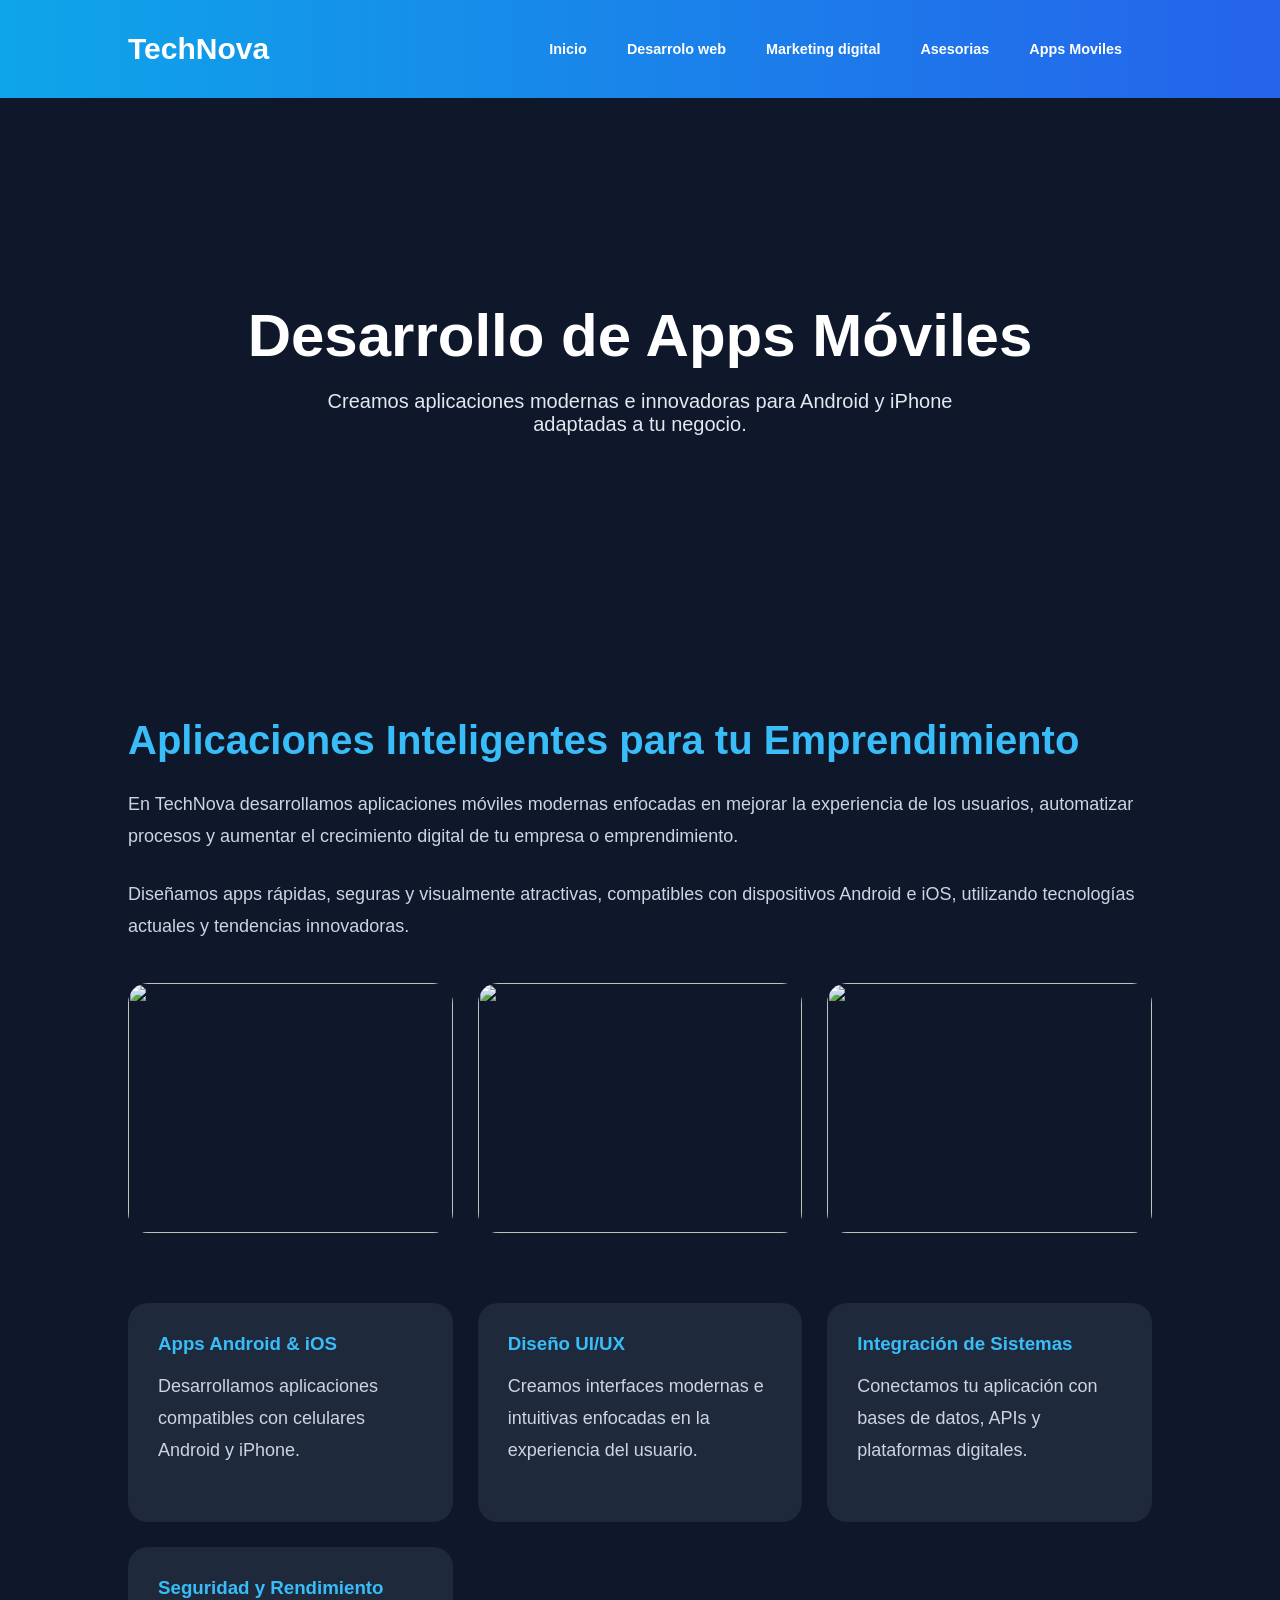
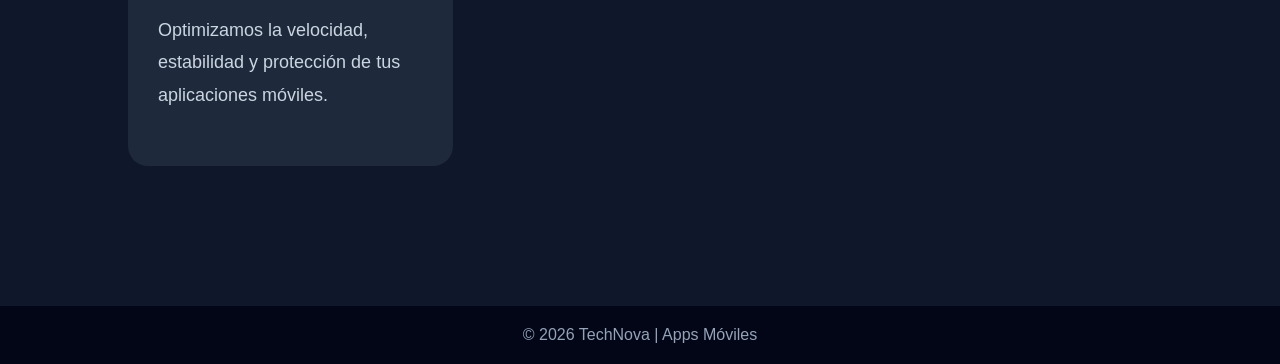
==== apps.html @ 3c4a74dc "Add files via upload" ====
<!DOCTYPE html>
<html lang="en">
<head>
    <meta charset="UTF-8">
    <meta name="viewport" content="width=device-width, initial-scale=1.0">
    <title>Apps Móviles | TechNova</title>
    <link rel="stylesheet" href="app.css">
    </head>
<body>   
<header>  
    <div class="logo">TechNova</div>
    <div class="rayas" id="rayas-open">
         <span></span>
         <span></span>
         <span></span>
      </div>
    <nav>
         <ul class="menu">
            <li><a href="inicio.html">Inicio</a></li>
            <li><a href="desarrollo web.html">Desarrolo web</a></li>
         <li class="submenu">
            <a href="marketing.html">Marketing digital</a>
         </li>
          <li class="submenu">
            <a href="asesoriad.html">Asesorias</a>
        </li>
          <li class="submenu">
            <a href="apps.html">Apps Moviles</a>  
          </li>
      </nav> 
  </header>

  <section class="hero">

    <h1>Desarrollo de Apps Móviles</h1>

    <p>
      Creamos aplicaciones modernas e innovadoras
      para Android y iPhone adaptadas a tu negocio.
    </p>

  </section>

  <section class="contenido">

    <h2>Aplicaciones Inteligentes para tu Emprendimiento</h2>

    <p>
      En TechNova desarrollamos aplicaciones móviles modernas
      enfocadas en mejorar la experiencia de los usuarios,
      automatizar procesos y aumentar el crecimiento digital
      de tu empresa o emprendimiento.
    </p>

    <p>
      Diseñamos apps rápidas, seguras y visualmente atractivas,
      compatibles con dispositivos Android e iOS, utilizando
      tecnologías actuales y tendencias innovadoras.
    </p>

    <div class="galeria">

      <img src="https://images.unsplash.com/photo-1523475472560-d2df97ec485c?q=80&w=1200&auto=format&fit=crop">

      <img src="https://images.unsplash.com/photo-1551650975-87deedd944c3?q=80&w=1200&auto=format&fit=crop">

      <img src="https://images.unsplash.com/photo-1512941937669-90a1b58e7e9c?q=80&w=1200&auto=format&fit=crop">

    </div>

    <div class="servicios">

      <div class="box">

        <h3>Apps Android & iOS</h3>

        <p>
          Desarrollamos aplicaciones compatibles
          con celulares Android y iPhone.
        </p>

      </div>

      <div class="box">

        <h3>Diseño UI/UX</h3>

        <p>
          Creamos interfaces modernas e intuitivas
          enfocadas en la experiencia del usuario.
        </p>

      </div>

      <div class="box">

        <h3>Integración de Sistemas</h3>

        <p>
          Conectamos tu aplicación con bases de datos,
          APIs y plataformas digitales.
        </p>

      </div>

      <div class="box">

        <h3>Seguridad y Rendimiento</h3>

        <p>
          Optimizamos la velocidad, estabilidad
          y protección de tus aplicaciones móviles.
        </p>

      </div>

    </div>

  </section>

  <footer>
    © 2026 TechNova | Apps Móviles
  </footer>
</body>
</html>
---- app.css ----
*{
      margin:0;
      padding:0;
      box-sizing:border-box;
      font-family:Arial, Helvetica, sans-serif;
    }

    body{
      background:#0f172a;
      color:white;
    }

    header{
      background:linear-gradient(90deg,#0ea5e9,#2563eb);
      padding:20px 10%;
      display:flex;
      justify-content:space-between;
      align-items:center;
    }
    .menu {
   list-style: none;
   display: flex;
   align-items: center;
   margin: 0;
   padding: 20px;
}
 
   .menu li {
   margin: 0 10px;
}

   .menu li a {
   text-decoration: none;
   color: white;
   font-size: 0.9rem;
   font-weight: bold;
   transition: color  0.3s;
}

   .menu li a:hover {
   color: #0ea5e9;
}

   .separador {
   color: white;
   font-size: 0.8rem;
   opacity: 0.7;
}

    .logo{
      font-size:30px;
      font-weight:bold;
    }

    nav a{
      color:white;
      text-decoration:none;
      margin-left:20px;
      transition:0.3s;
    }

    nav a:hover{
      color:#dbeafe;
    }

    .hero{
      height:60vh;
      display:flex;
      justify-content:center;
      align-items:center;
      flex-direction:column;
      text-align:center;
      padding:20px;
      background:
      linear-gradient(rgba(15,23,42,0.7), rgba(15,23,42,0.7)),
      url('https://images.unsplash.com/photo-1512941937669-90a1b58e7e9c?q=80&w=1400&auto=format&fit=crop');
      background-size:cover;
      background-position:center;
    }

    .hero h1{
      font-size:60px;
      margin-bottom:20px;
    }

    .hero p{
      max-width:700px;
      font-size:20px;
      color:#e2e8f0;
    }

    .contenido{
      padding:80px 10%;
    }

    .contenido h2{
      font-size:40px;
      margin-bottom:25px;
      color:#38bdf8;
    }

    .contenido p{
      color:#cbd5e1;
      line-height:1.8;
      margin-bottom:25px;
      font-size:18px;
    }

    .galeria{
      display:grid;
      grid-template-columns:repeat(auto-fit,minmax(300px,1fr));
      gap:25px;
      margin-top:40px;
    }

    .galeria img{
      width:100%;
      height:250px;
      object-fit:cover;
      border-radius:20px;
      transition:0.3s;
    }

    .galeria img:hover{
      transform:scale(1.03);
    }

    .servicios{
      margin-top:70px;
      display:grid;
      grid-template-columns:repeat(auto-fit,minmax(250px,1fr));
      gap:25px;
    }

    .box{
      background:#1e293b;
      padding:30px;
      border-radius:20px;
      transition:0.3s;
    }

    .box:hover{
      background:#334155;
      transform:translateY(-10px);
    }

    .box h3{
      margin-bottom:15px;
      color:#38bdf8;
    }

    footer{
      margin-top:60px;
      background:#020617;
      text-align:center;
      padding:20px;
      color:#94a3b8;
    }

    @media(max-width:768px){

      .hero h1{
        font-size:40px;
      }

      .hero p{
        font-size:18px;
      }

    }
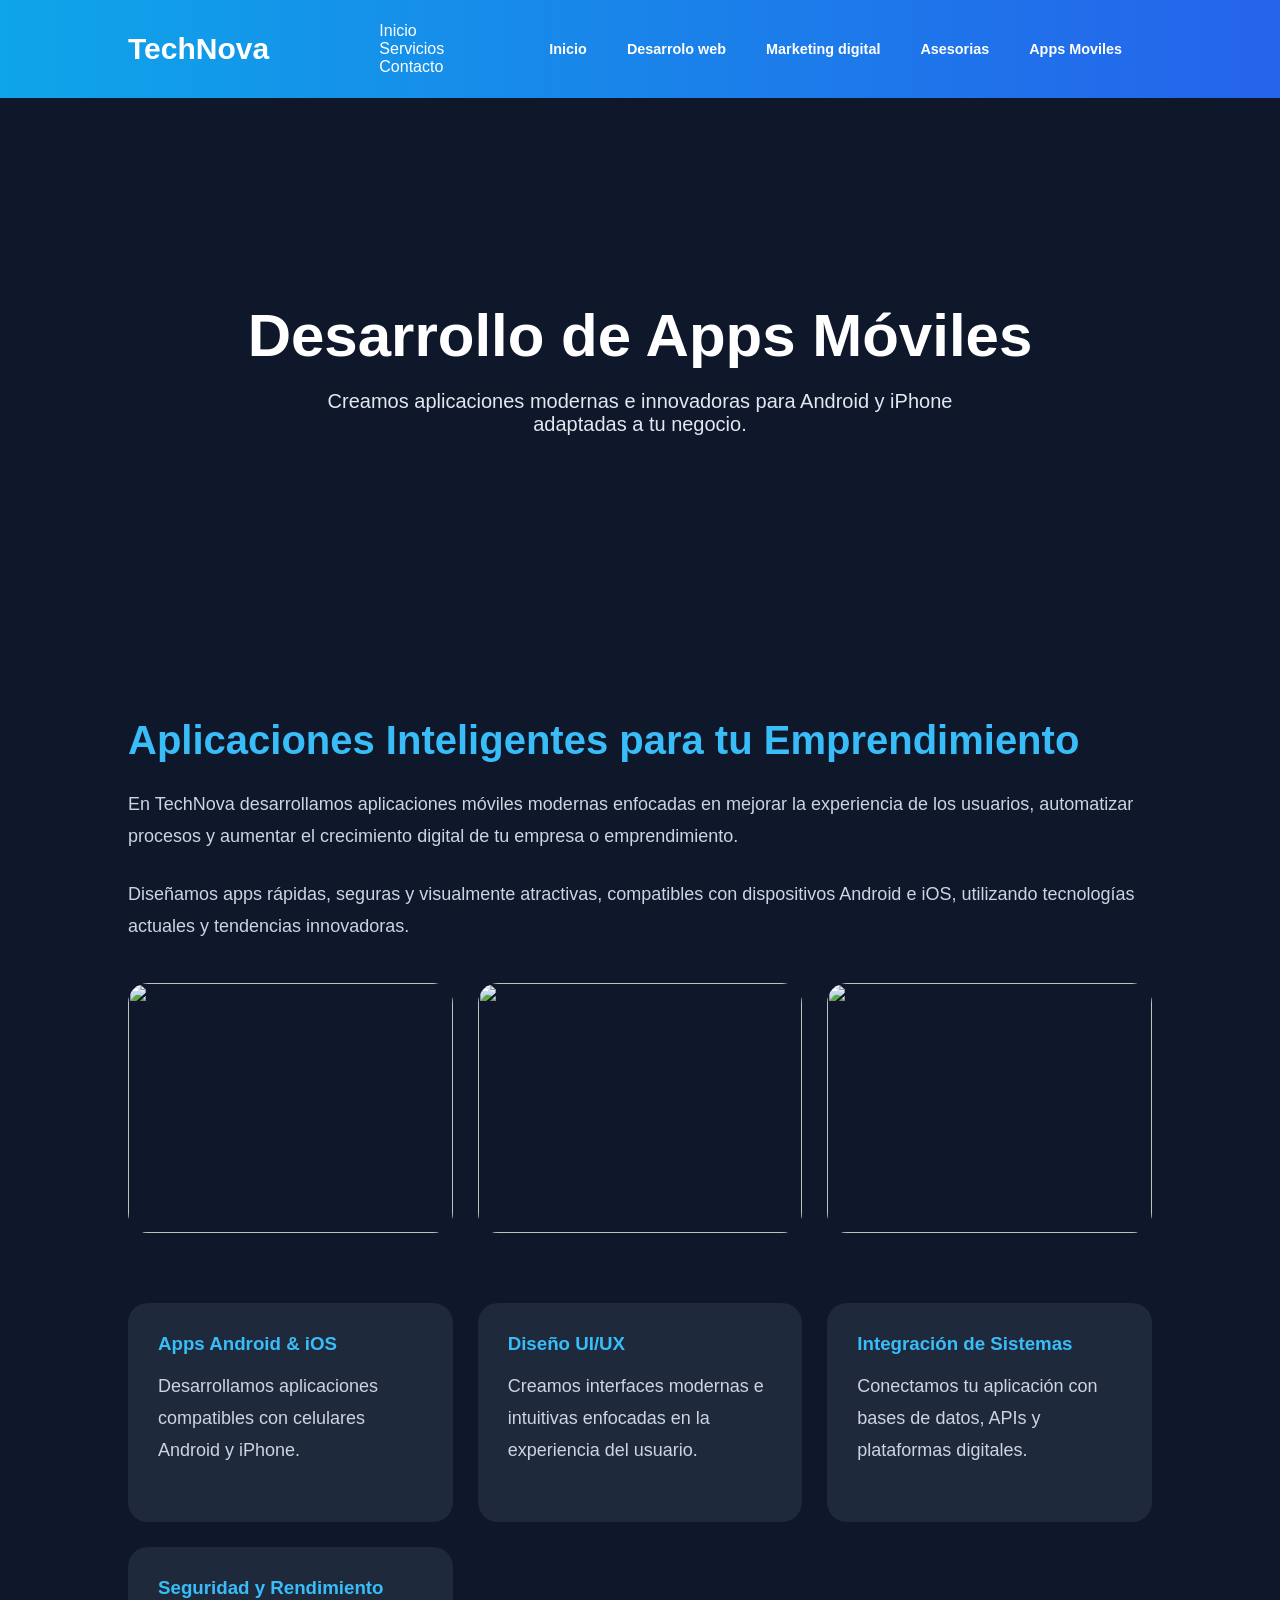
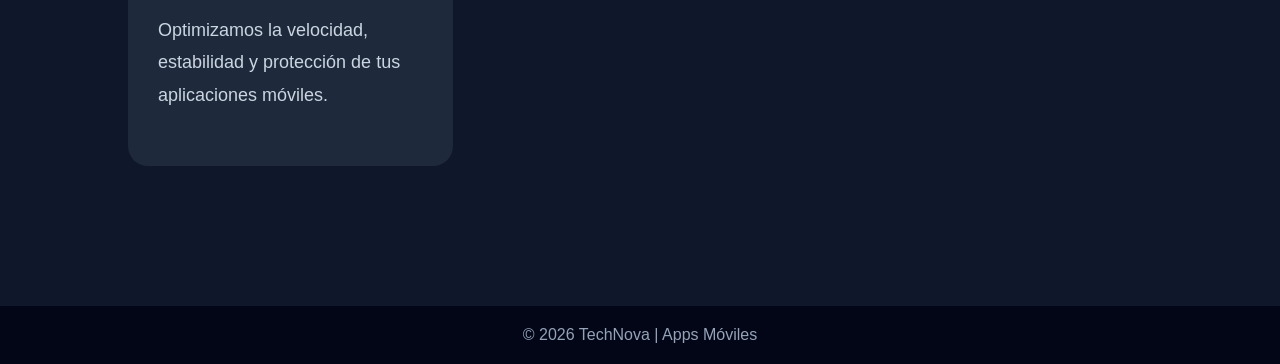
==== commit ef9c4dc9: "Add files via upload" ====
--- a/apps.html
+++ b/apps.html
@@ -9,14 +9,30 @@
 <body>   
 <header>  
     <div class="logo">TechNova</div>
-    <div class="rayas" id="rayas-open">
+    <div class="rayas" onclick="mostrarMenu()">
          <span></span>
          <span></span>
          <span></span>
       </div>
+      <div class="dropdown" id="menu">
+    <p>Inicio</p>
+    <p>Servicios</p>
+    <p>Contacto</p>
+</div>
+      <script>
+function mostrarMenu() {
+    let menu = document.getElementById("menu");
+
+    if (menu.style.display === "block") {
+        menu.style.display = "none";
+    } else {
+        menu.style.display = "block";
+    }
+}
+</script>
     <nav>
          <ul class="menu">
-            <li><a href="inicio.html">Inicio</a></li>
+            <li><a href="index.html">Inicio</a></li>
             <li><a href="desarrollo web.html">Desarrolo web</a></li>
          <li class="submenu">
             <a href="marketing.html">Marketing digital</a>
--- a/app.css
+++ b/app.css
@@ -166,5 +166,46 @@
       .hero p{
         font-size:18px;
       }
-
-    }
+       header{
+        flex-direction:column;
+        gap:15px;
+      }
+       nav {
+       display: block;
+      }
+     .rayas {
+       width: 50px;
+       height: 30px;
+       display: flex;
+       flex-direction: column;
+       justify-content: space-between;
+       cursor: pointer;
+       background: transparent;
+       z-index: 1001;
+       position: absolute;
+       left: 15px;
+       top: 30px;
+      }
+
+      .rayas span {
+       display: block;
+       width: 100%;
+       height: 6px;
+       background: #ffffff;
+       border-radius: 5px;
+       transition: 0.3s;  
+      }
+
+      .rayas:hover span {
+       background-color: #ffffff;
+      }  
+      .dropdown {
+       position: absolute;
+       left: 0;
+       top: 80px;
+       width: 200px;
+       display: none;
+       text-align: left;
+       padding-left: 15px;
+      }
+    }
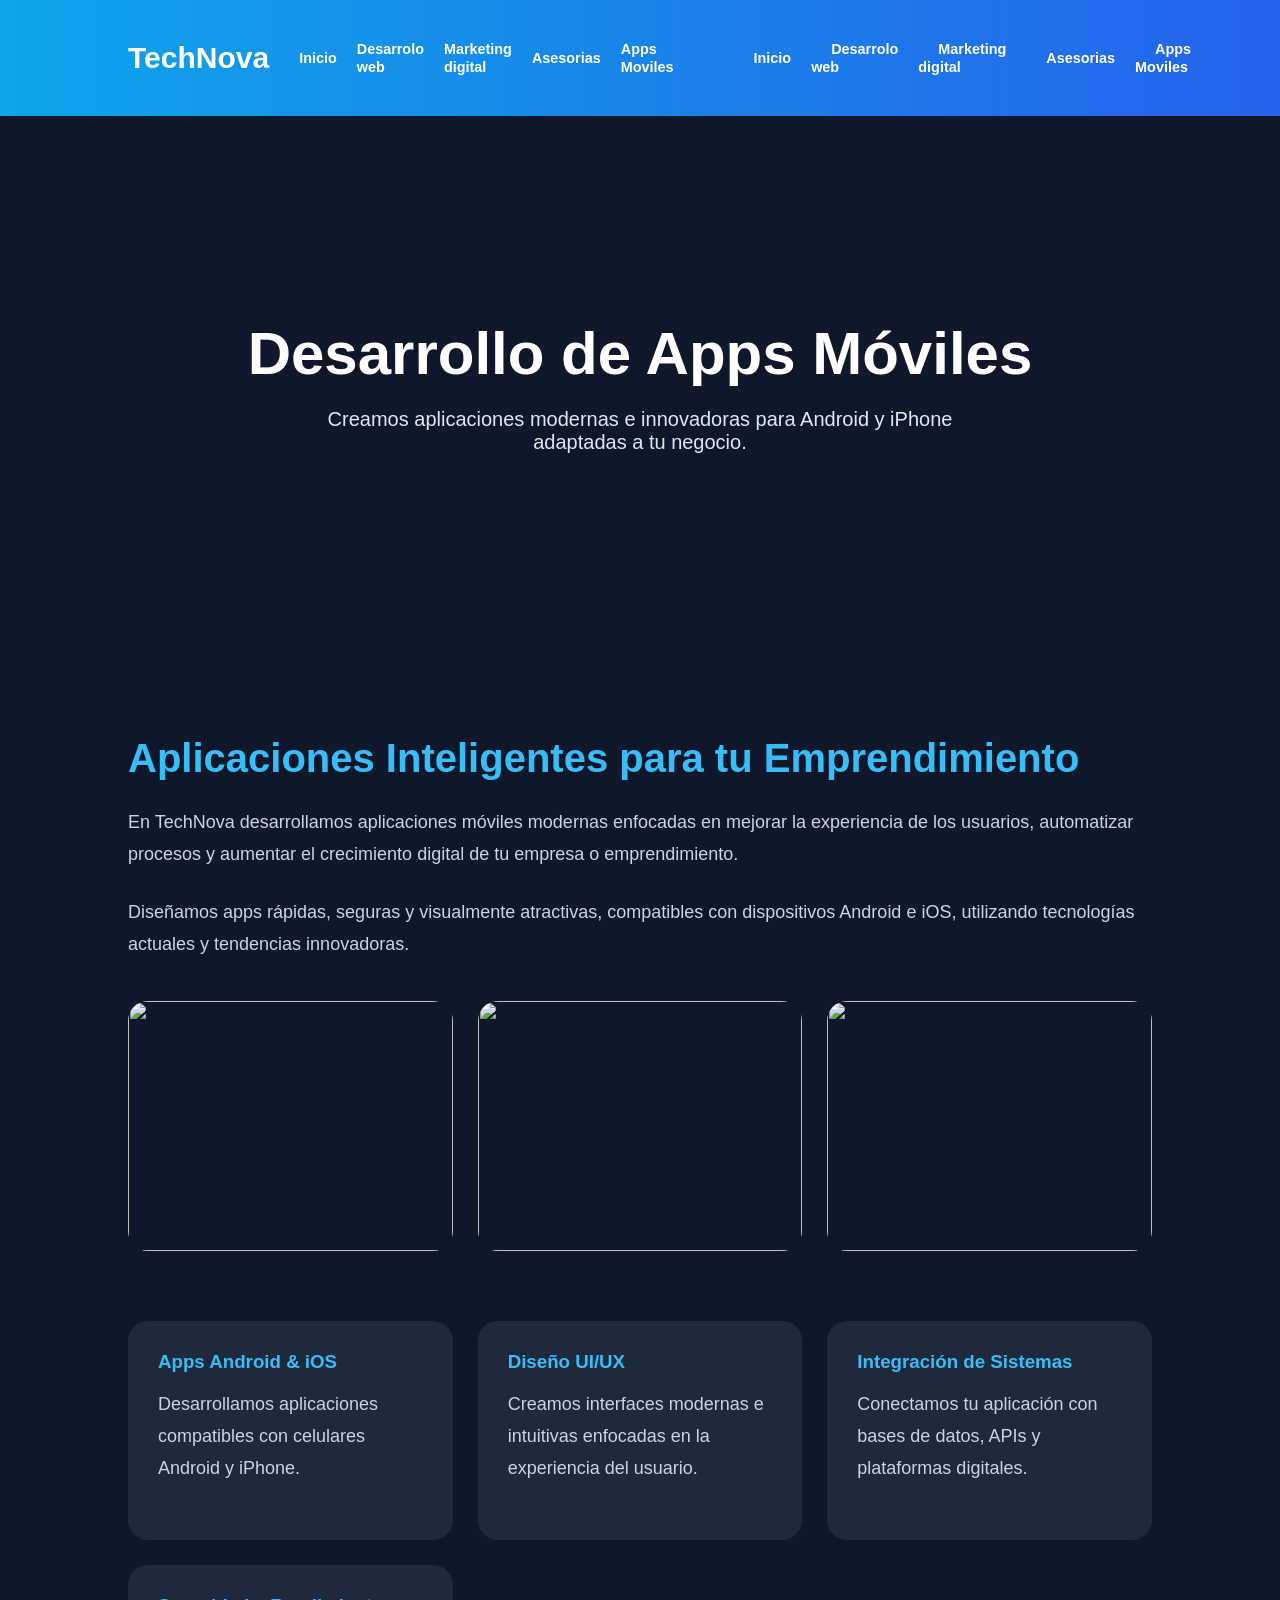
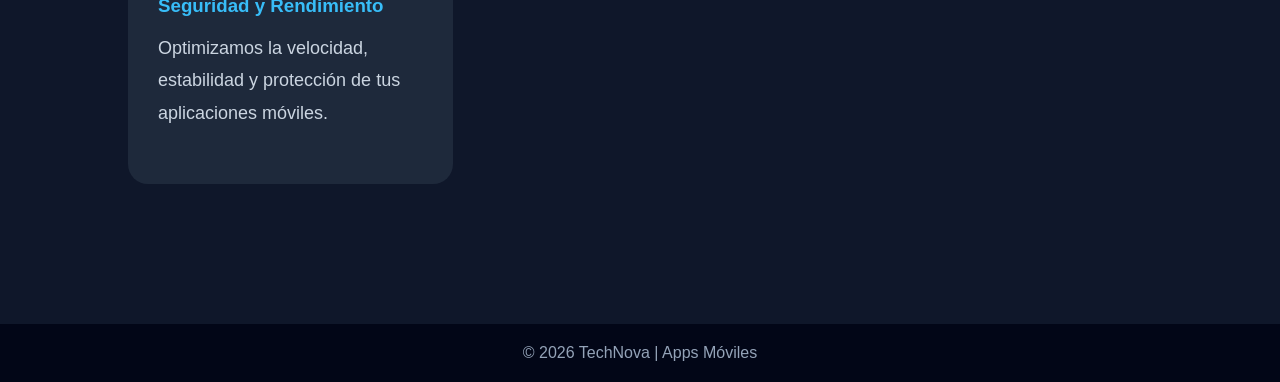
==== commit 2be79dea: "Add files via upload" ====
--- a/apps.html
+++ b/apps.html
@@ -15,9 +15,19 @@
          <span></span>
       </div>
       <div class="dropdown" id="menu">
-    <p>Inicio</p>
-    <p>Servicios</p>
-    <p>Contacto</p>
+    <ul class="menu">
+            <li><a href="index.html">Inicio</a></li>
+            <li><a href="desarrollo web.html">Desarrolo web</a></li>
+         <li class="submenu">
+            <a href="marketing.html">Marketing digital</a>
+         </li>
+          <li class="submenu">
+            <a href="asesoriad.html">Asesorias</a>
+          </li>
+          <li class="submenu">
+            <a href="apps.html">Apps Moviles</a>
+          </li>
+</div>
 </div>
       <script>
 function mostrarMenu() {
--- a/app.css
+++ b/app.css
@@ -171,7 +171,7 @@
         gap:15px;
       }
        nav {
-       display: block;
+       display: none;
       }
      .rayas {
        width: 50px;
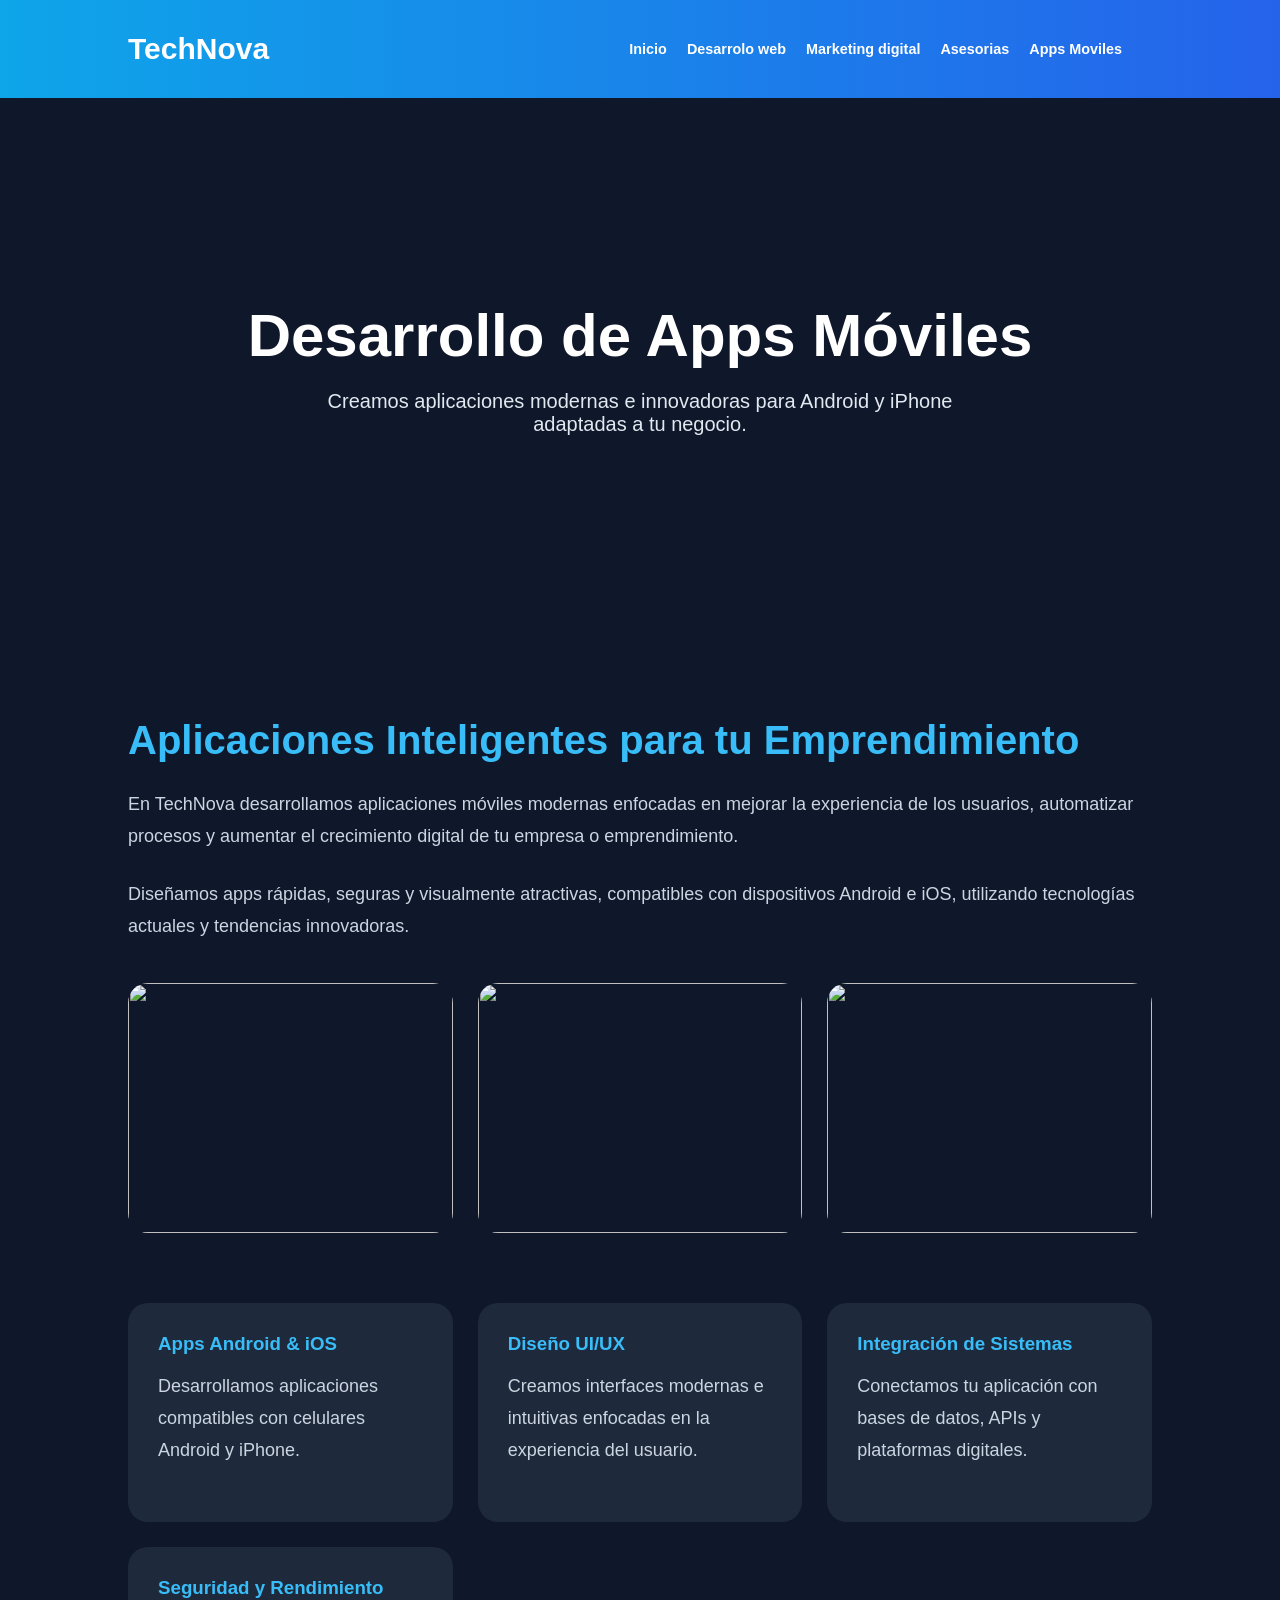
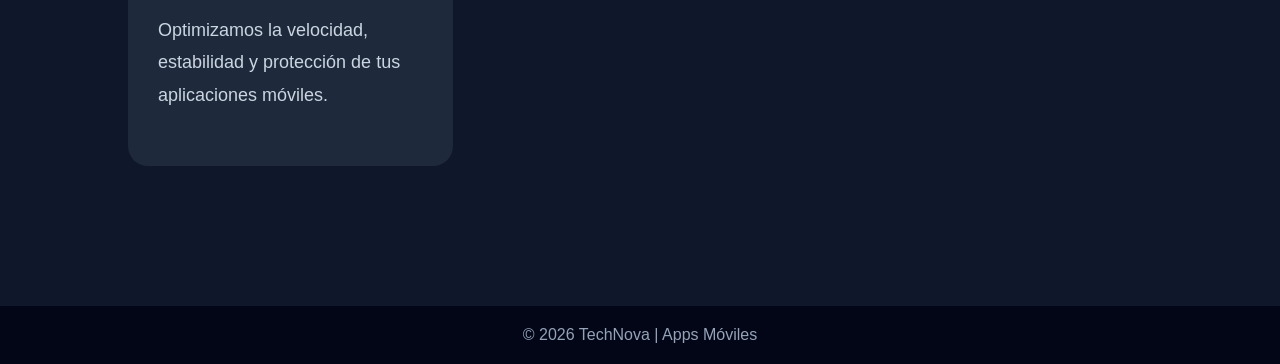
==== commit 962d8c0c: "Update apps.html" ====
--- a/apps.html
+++ b/apps.html
@@ -40,20 +40,6 @@
     }
 }
 </script>
-    <nav>
-         <ul class="menu">
-            <li><a href="index.html">Inicio</a></li>
-            <li><a href="desarrollo web.html">Desarrolo web</a></li>
-         <li class="submenu">
-            <a href="marketing.html">Marketing digital</a>
-         </li>
-          <li class="submenu">
-            <a href="asesoriad.html">Asesorias</a>
-        </li>
-          <li class="submenu">
-            <a href="apps.html">Apps Moviles</a>  
-          </li>
-      </nav> 
   </header>
 
   <section class="hero">
@@ -148,4 +134,4 @@
     © 2026 TechNova | Apps Móviles
   </footer>
 </body>
-</html>+</html>
